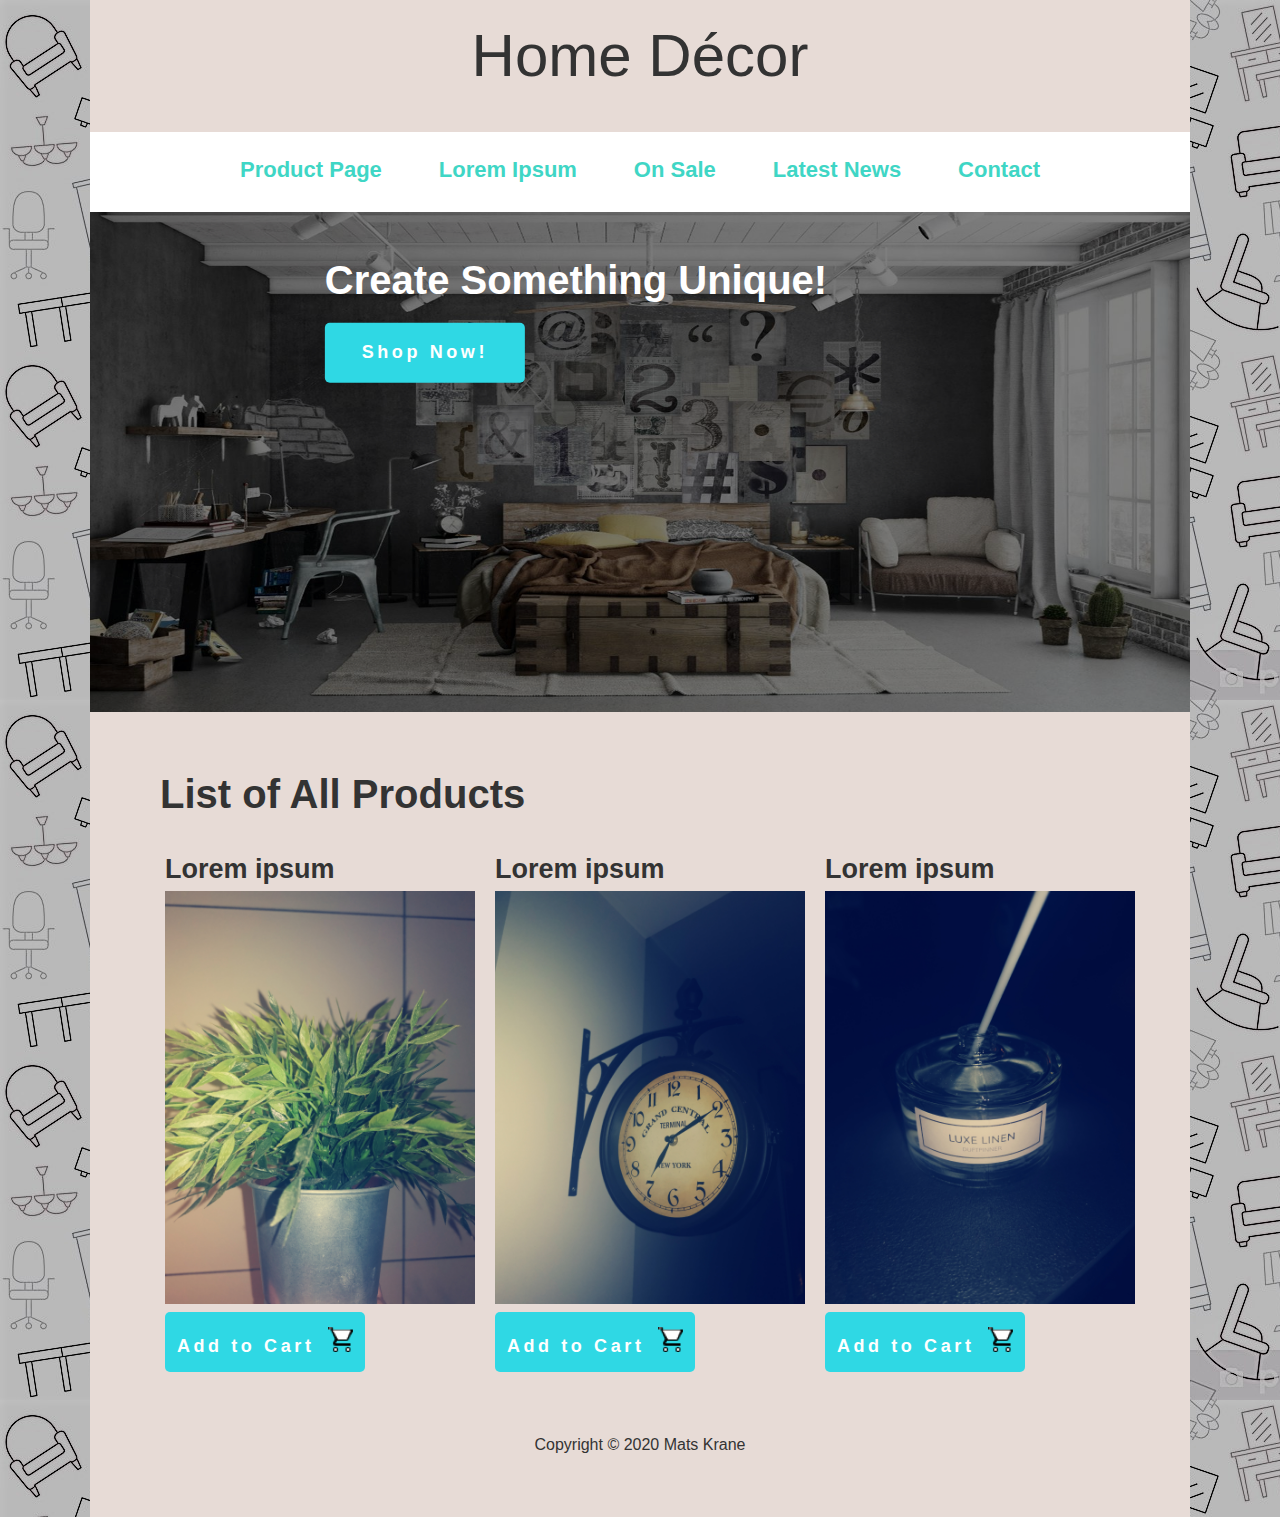
==== products.html @ 26687efd "finished" ====
<!DOCTYPE html>
<html lang="en">
<head>
    <meta charset="UTF-8">
    <meta http-equiv="X-UA-Compatible" content="IE=edge">
    <meta name="viewport" content="width=device-width, initial-scale=1.0">
    <title>Products</title>
    <link rel="stylesheet" href="style.css">
</head>
<body>

    <div class="background-one">

        <div class="logo">
            <h1>Home Décor</h1>
        </div>

        <div class="background-two">
            <div class="nav-links">
                <ul>
                    <li>
                      <a href="products.html">Product Page</a>
                    </li>
                    <li>Lorem Ipsum</li>
                    <li>On Sale</li>
                    <li>Latest News</li>
                    <li>Contact</li>
                </ul>
            </div>
        </div>

        <div class="showcase-products">
            <div class="image-container">
                <img class="products-image" src="images/products.jpg" alt="picture of products">
                <div class="centered">Create Something Unique!
                    <div class="button-showcase">
                         <button type="button">Shop Now!</button>
                    </div>
                </div>
            </div>
        </div>

        <div class="all-products">
            <div class="product-container">
                <h2>List of All Products</h2>
                <div class="flex">
                   <div class="product">
                       <h3>Lorem ipsum</h3>
                       <div class="image-product">
                            <img src="images/myown1.jpg" alt="">
                            <div class="notcentered">
                            <div class="button-showcase">
                                <button type="button">Add to Cart <img src="/images/Group 1.png" alt=""></button>
                            </div>
                            </div>                         
                       </div>
                   </div>
                   <div class="product">
                       <h3>Lorem ipsum</h3>
                       <div class="mage-producti">
                            <img src="images/myown2.jpg" alt="">
                            <div class="notcentered">
                            <div class="button-showcase">
                                <button type="button">Add to Cart <img src="/images/Group 1.png" alt=""></button>
                            </div>
                            </div>                         
                       </div>
                   </div>
                   <div class="product">
                       <h3>Lorem ipsum</h3>
                       <div class="image-product">
                            <img src="images/myown3.jpg" alt="">
                            <div class="notcentered">
                            <div class="button-showcase">
                                 <button type="button">Add to Cart <img src="/images/Group 1.png" alt=""></button>                                
                            </div>
                            </div>                         
                       </div>
                   </div>
                   
                </div>
            </div>            
        </div>

        <div class="copyright">
            <p>Copyright © 2020 Mats Krane</p>
        </div>


    </div>
</body>
</html>
---- style.css ----
*{
    box-sizing: border-box;
    padding: 0;
    margin: 0;
}
  
body {
    font-family: 'Lato', sans-serif;
    color: #333;
    line-height: 1.6;
    background-image: url(./images/texture-pattern\ \(2\).jpg);
}
  
ul {
    list-style-type: none;
}
  
a {
    text-decoration: none;
    color: #333;
}
  
h1,
h2 {
    font-weight: 300;
    line-height: 1.2;
    margin: 0;
}
  
p {
    margin: 10px 0;
}
  
img {
    width: 100%;
}

.background-one {
    max-width: 1100px;
    background-color: #e7dbd6;
    margin: auto;
}

.logo {
    text-align: center;
    font-size: 30px;
    padding-top: 20px;
}

.background-two {
    background-color: white;
    height: 80px;
}

.nav-links {
    max-width: 800px;
    margin: auto;
    margin-top: 40px;
}

.nav-links ul {
    display: flex;
    align-items: center;
    justify-content: space-between;
    font-size: 22px;
    font-weight: 700;
    padding-top: 10px;
    color: #3fd6c5;
}

.nav-links li {
    margin-top: 10px;
}

.nav-links a {
    color: #3fd6c5;
}


/* Fall Card */

.showcase-one {
    height: 420px;
    width: 654px;
    margin: 120px auto;
    -webkit-box-shadow: 0px 14px 32px 0px rgba(0, 0, 0, 0.15);
    -moz-box-shadow: 0px 14px 32px 0px rgba(0, 0, 0, 0.15);
    box-shadow: 0px 14px 32px 0px rgba(0, 0, 0, 0.15);
}
  
.fall-img {
    float: left;
    height: 420px;
    width: 327px;
}
  
.fall-img img {
    border-radius: 7px 0 0 7px;
}
  
.fall-info {
    float: left;
    height: 420px;
    width: 327px;
    border-radius: 0 7px 10px 7px;
    background-color: #ffffff;
}
  
.fall-text h1 {
    padding-top: 52px;
    font-size: 34px;
    color: #333;
    margin-left: 20px;
}
  

.fall-text p {
    height: 125px;
    color: #8d8d8d;
    line-height: 1.7em;
    font-size: 15px;
    font-weight: lighter;
    margin-left: 20px;
}
  
.fall-price-btn button {
    height: 50px;
    width: 150px;
    box-sizing: border-box;
    border-radius: 5px;
    font-size: 18px;
    font-weight: bold;
    letter-spacing: 0.2em;
    color: white;
    background-color: #2fd8e4;
    border: transparent;
    margin-top: 100px;
    margin-left: 20px;
}

.showcase-two {
    background-color: white;
    padding: 30px 0;
}

.header-one {
    margin-left: 70px;
    margin-bottom: 20px;

}

.grid {
    display: grid;
    grid-template-columns: repeat(3, 1fr);
    margin-left: 70px;
}

.box img {
    height: 200px;
    width: 300px;
}

.box h2 {
    padding: 10px 5px;
}

.box {
    margin-bottom: 20px;
}

.copyright {
    text-align: center;
    padding: 50px 0;
}



/* Products Page */ 

.products-image {
    height: 500px;
}

.image-container img {
    filter: brightness(50%);
}

.centered {
    position: absolute;
    top: 35%;
    left: 45%;
    transform: translate(-50%, -50%);
    color: white;
    font-size: 40px;
    font-weight: bold;
}

.button-showcase button {
    height: 60px;
    width: 200px;
    border-radius: 5px;
    font-size: 18px;
    font-weight: bold;
    letter-spacing: 0.2em;
    color: white;
    background-color: #2fd8e4;
    border: transparent;
}

.flex {
    display: flex;
    justify-content: space-between;
    width: 90%;
    margin: auto;
}

.product {
    margin-left: 20px;
}

.product-container h2 {
    margin: 50px 0px 30px 70px;
    font-size: 40px;
    font-weight: 700;
}

.product-container h3 {
    font-size: 27px;
}

.button-showcase img {
    width: 25px;
    height: 25px;
    margin-left: 5px;
}
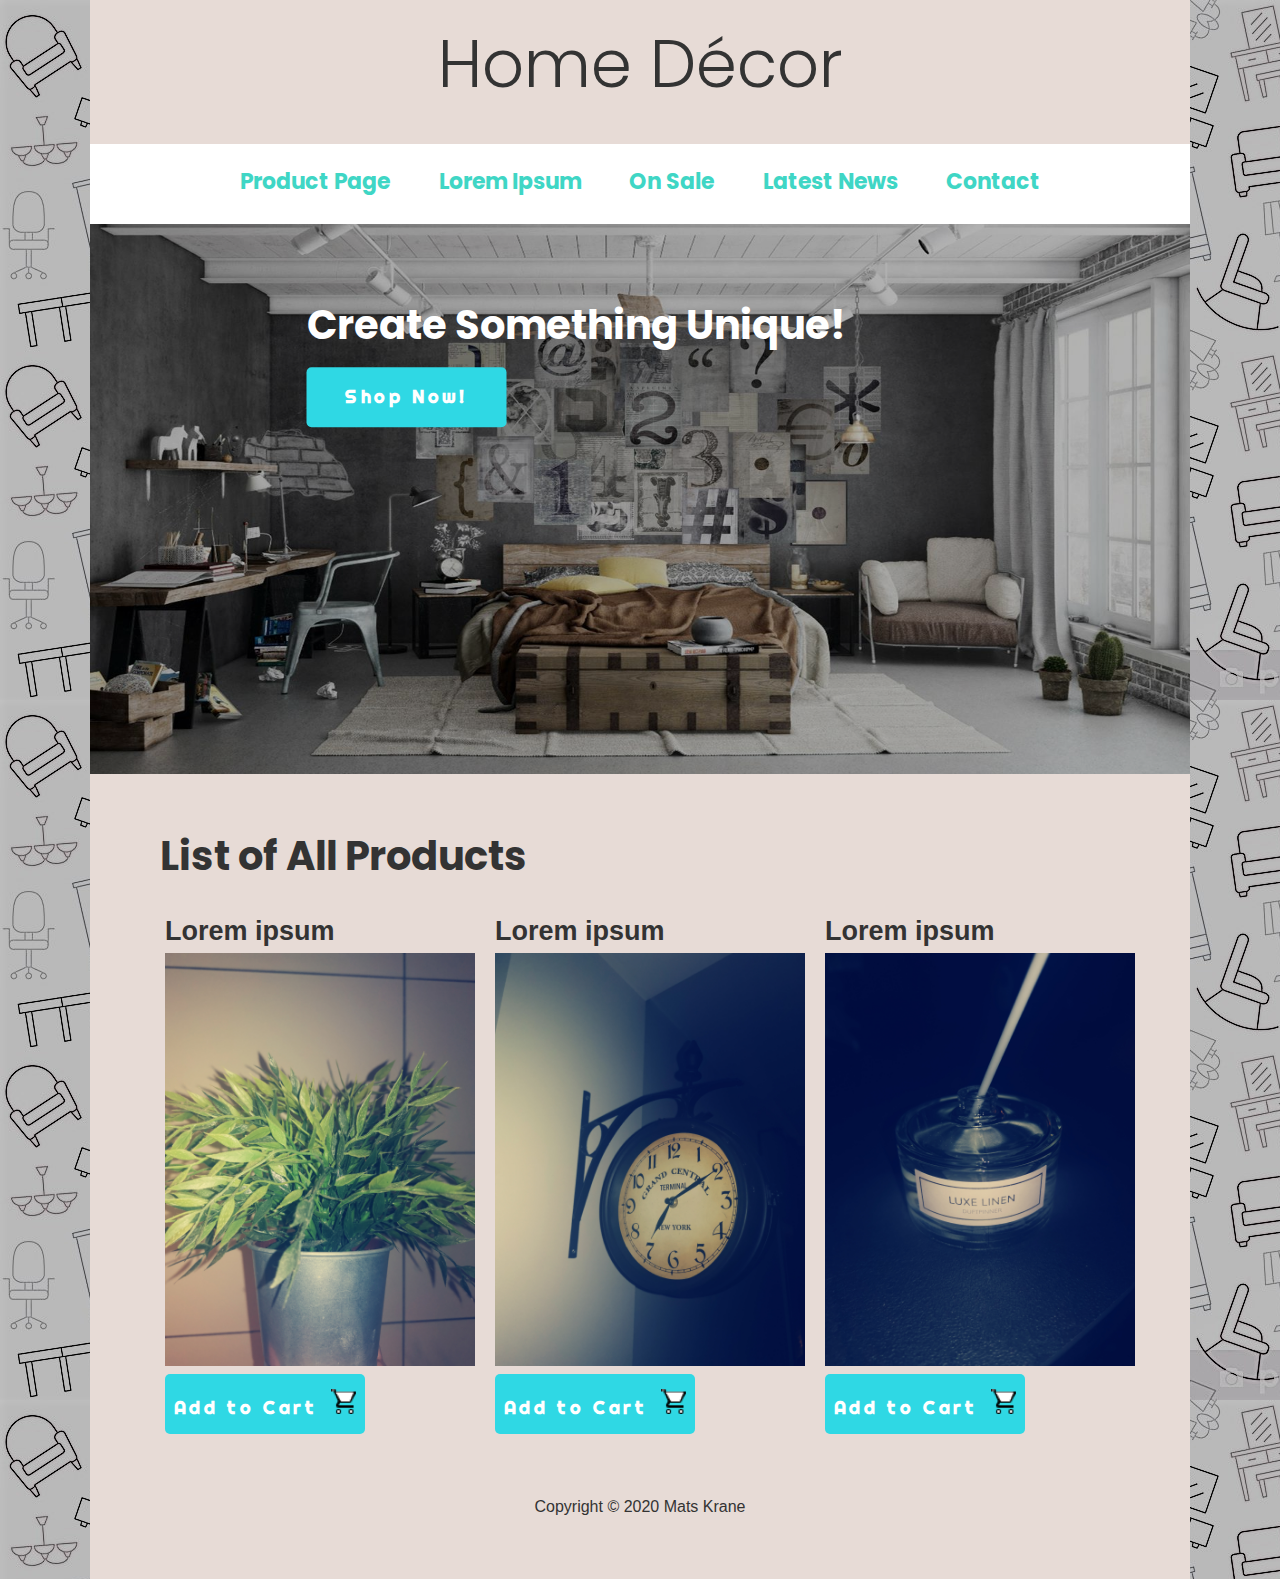
==== commit 4ad1b74b: "ma3" ====
--- a/products.html
+++ b/products.html
@@ -12,7 +12,9 @@
     <div class="background-one">
 
         <div class="logo">
-            <h1>Home Décor</h1>
+            <a href="index.html">
+                <h1>Home Décor</h1>
+            </a>
         </div>
 
         <div class="background-two">
--- a/style.css
+++ b/style.css
@@ -1,3 +1,6 @@
+
+@import url('https://fonts.googleapis.com/css2?family=PT+Sans&family=Poppins:wght@500;600&family=Righteous&display=swap');
+
 *{
     box-sizing: border-box;
     padding: 0;
@@ -35,6 +38,11 @@
     width: 100%;
 }
 
+.logo img {
+    height: 100px;
+    width: 100px;
+}
+
 .background-one {
     max-width: 1100px;
     background-color: #e7dbd6;
@@ -43,8 +51,9 @@
 
 .logo {
     text-align: center;
-    font-size: 30px;
-    padding-top: 20px;
+    font-size: 33px;
+    padding-top: 25px;
+    font-family: 'Poppins', sans-serif;
 }
 
 .background-two {
@@ -66,6 +75,7 @@
     font-weight: 700;
     padding-top: 10px;
     color: #3fd6c5;
+    font-family: 'Poppins', sans-serif;
 }
 
 .nav-links li {
@@ -111,16 +121,18 @@
     font-size: 34px;
     color: #333;
     margin-left: 20px;
+    font-family: 'Poppins', sans-serif;
 }
   
 
 .fall-text p {
     height: 125px;
-    color: #8d8d8d;
+    color: #636363;
     line-height: 1.7em;
     font-size: 15px;
     font-weight: lighter;
     margin-left: 20px;
+    font-family: 'PT Sans', sans-serif;
 }
   
 .fall-price-btn button {
@@ -136,6 +148,7 @@
     border: transparent;
     margin-top: 100px;
     margin-left: 20px;
+    font-family: 'Righteous', cursive;
 }
 
 .showcase-two {
@@ -146,7 +159,7 @@
 .header-one {
     margin-left: 70px;
     margin-bottom: 20px;
-
+    font-family: 'Poppins', sans-serif;
 }
 
 .grid {
@@ -162,6 +175,7 @@
 
 .box h2 {
     padding: 10px 5px;
+    font-family: 'Poppins', sans-serif;
 }
 
 .box {
@@ -178,21 +192,22 @@
 /* Products Page */ 
 
 .products-image {
-    height: 500px;
+    height: 550px;
 }
 
 .image-container img {
-    filter: brightness(50%);
+    filter: brightness(70%);
 }
 
 .centered {
     position: absolute;
-    top: 35%;
+    top: 40%;
     left: 45%;
     transform: translate(-50%, -50%);
     color: white;
     font-size: 40px;
     font-weight: bold;
+    font-family: 'Poppins', sans-serif;
 }
 
 .button-showcase button {
@@ -205,6 +220,7 @@
     color: white;
     background-color: #2fd8e4;
     border: transparent;
+    font-family: 'Righteous', cursive;
 }
 
 .flex {
@@ -222,6 +238,7 @@
     margin: 50px 0px 30px 70px;
     font-size: 40px;
     font-weight: 700;
+    font-family: 'Poppins', sans-serif;
 }
 
 .product-container h3 {
@@ -232,4 +249,4 @@
     width: 25px;
     height: 25px;
     margin-left: 5px;
-}+}
